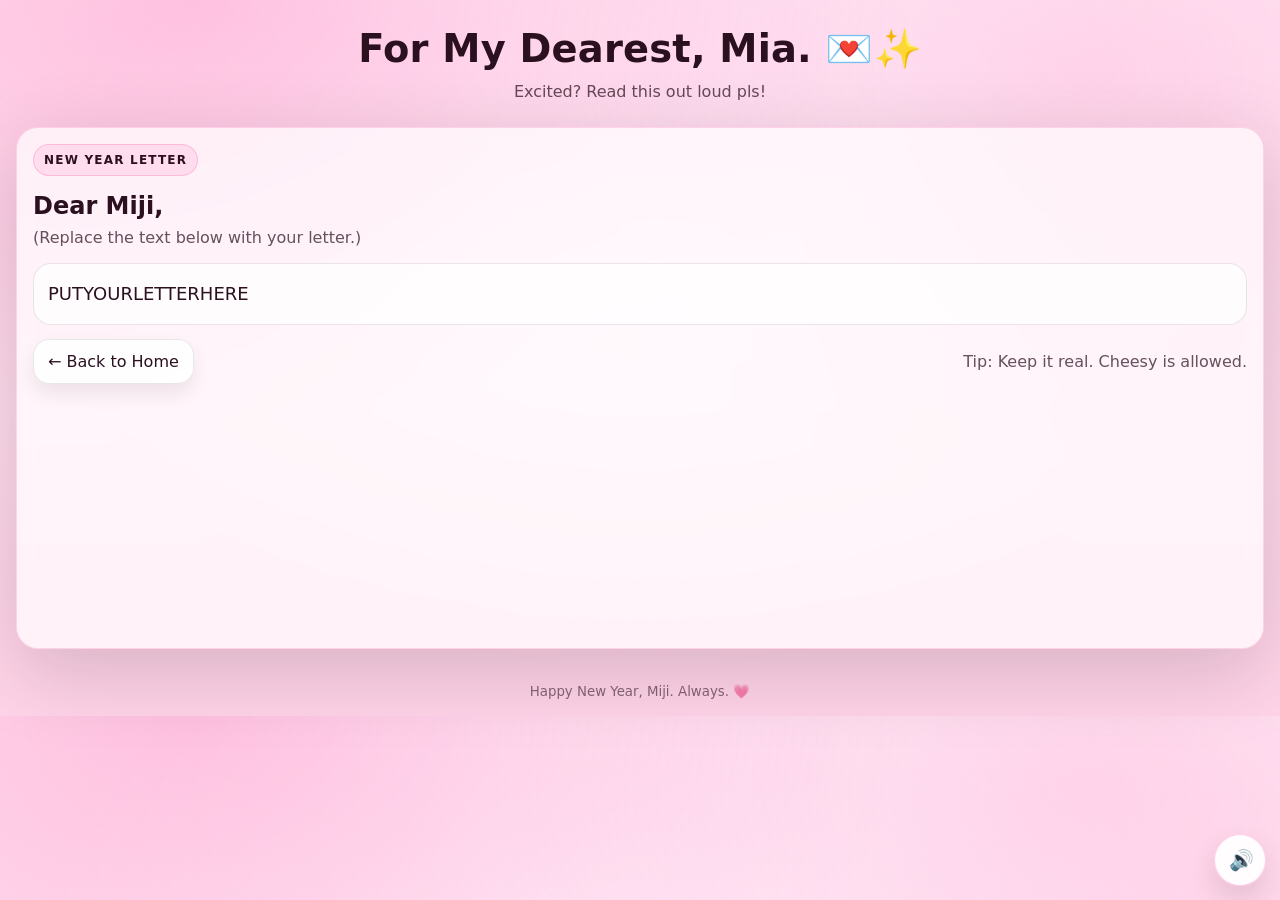
==== letter.html @ 20e090d8 "Add files via upload" ====
<!doctype html>
<html lang="en">
<head>
  <meta charset="utf-8" />
  <meta name="viewport" content="width=device-width, initial-scale=1" />
  <title>Eto na yung letter boiiii!! 💌</title>
  <link rel="stylesheet" href="style.css" />
</head>

<body class="letter-page">
  <div class="hearts" id="hearts"></div>
  <div class="sparkles" aria-hidden="true"></div>

  <!-- Music Toggle (same as index) -->
  <button id="musicToggle" class="music-toggle" aria-label="Toggle music" title="Toggle music">
    🔊
  </button>

  <!-- Background Music (same file) -->
  <audio id="bgMusic" loop>
    <source src="assets/background.mp3" type="audio/mpeg">
  </audio>

  <header class="top">
    <h1>For My Dearest, Mia. 💌✨</h1>
    <p>Excited? Read this out loud pls!</p>
  </header>

  <main class="panel">
    <section class="game letter-card">
      <div>
        <div class="badge">NEW YEAR LETTER</div>
        <h2 style="margin:6px 0 0;">Dear Miji,</h2>
        <p class="muted" style="margin-top:8px;">(Replace the text below with your letter.)</p>
      </div>

      <div class="letter-body">
        <p class="letter-text">PUTYOURLETTERHERE</p>
      </div>

      <div class="row" style="margin-top:14px; justify-content:space-between;">
        <a class="btn-link" href="index.html">← Back to Home</a>
        <span class="muted">Tip: Keep it real. Cheesy is allowed.</span>
      </div>
    </section>
  </main>

  <footer class="foot">
    <small>Happy New Year, Miji. Always. 💗</small>
  </footer>

  <script type="module">
    // simple heart float for letter page
    const heartsLayer = document.getElementById("hearts");
    function spawnHeart() {
      const el = document.createElement("div");
      el.className = "heart";
      const roll = Math.random();
      el.textContent = roll < 0.18 ? "🎆" : (roll < 0.42 ? "✨" : (roll < 0.75 ? "💖" : "💗"));
      el.style.left = Math.random() * 100 + "vw";
      el.style.setProperty("--drift", (Math.random() * 140 - 70) + "px");
      const dur = 5 + Math.random() * 6;
      el.style.animationDuration = dur + "s";
      el.style.fontSize = (16 + Math.random() * 24) + "px";
      heartsLayer.appendChild(el);
      setTimeout(() => el.remove(), (dur + 0.5) * 1000);
    }
    setInterval(spawnHeart, 170);
    for (let i=0;i<30;i++) setTimeout(spawnHeart, i*35);

    // music toggle (letter page standalone)
    const bgMusic = document.getElementById("bgMusic");
    const musicToggle = document.getElementById("musicToggle");
    const MUSIC_KEY = "miji_music_enabled_v1";
    const BASE_VOL = 0.35;

    function fadeTo(target, ms = 450) {
      if (!bgMusic) return;
      const start = bgMusic.volume ?? BASE_VOL;
      const t0 = performance.now();
      function step(t) {
        const p = Math.min(1, (t - t0) / ms);
        bgMusic.volume = start + (target - start) * p;
        if (p < 1) requestAnimationFrame(step);
      }
      requestAnimationFrame(step);
    }

    function setIcon() {
      const enabled = localStorage.getItem(MUSIC_KEY) !== "0";
      musicToggle.textContent = enabled ? "🔊" : "🔇";
    }

    async function startIfEnabled() {
      const enabled = localStorage.getItem(MUSIC_KEY) !== "0";
      setIcon();
      if (!enabled) return;

      bgMusic.volume = 0;
      try {
        await bgMusic.play();
        fadeTo(BASE_VOL, 600);
      } catch {
        // blocked until user interaction
      }
    }

    musicToggle.addEventListener("click", async () => {
      const enabled = localStorage.getItem(MUSIC_KEY) !== "0";
      if (enabled) {
        localStorage.setItem(MUSIC_KEY, "0");
        fadeTo(0, 350);
        setTimeout(() => bgMusic.pause(), 360);
      } else {
        localStorage.setItem(MUSIC_KEY, "1");
        try {
          bgMusic.volume = 0;
          await bgMusic.play();
          fadeTo(BASE_VOL, 600);
        } catch {}
      }
      setIcon();
    });

    // start music after first click anywhere
    document.addEventListener("click", () => startIfEnabled(), { once: true });
    setIcon();
  </script>
</body>
</html>
---- style.css ----
:root{
  --bg1:#ffe6f1;
  --bg2:#ffd0e6;

  --text:#2b1020;
  --soft: rgba(43,16,32,.72);

  --card: rgba(255,255,255,.78);
  --pink: #ff4da6;
  --pink2:#ff87c7;
  --shadow: rgba(34,10,20,.12);
}

*{ box-sizing:border-box; }

body{
  margin:0;
  color: var(--text);
  background:
    radial-gradient(900px 500px at 15% 0%, rgba(255, 77, 166, .18), transparent 60%),
    radial-gradient(900px 520px at 85% 10%, rgba(255, 135, 199, .18), transparent 60%),
    radial-gradient(700px 500px at 50% 45%, rgba(255,255,255,.65), transparent 65%),
    linear-gradient(180deg, var(--bg1), var(--bg2));
  overflow-x:hidden;
  font-family: system-ui, -apple-system, Segoe UI, Roboto, Arial, sans-serif;
}

.top{
  padding: 26px 16px 10px;
  text-align:center;
  position: relative;
  z-index: 1;
}

.top h1{
  margin:0;
  font-size: clamp(26px, 3vw, 40px);
  letter-spacing: .2px;
}

.top p{
  margin: 10px auto 0;
  max-width: 860px;
  color: var(--soft);
}

.panel{
  padding: 16px;
  position: relative;
  z-index: 1;
}

.game{
  background: rgba(255,255,255,.65);
  border-radius: 22px;
  padding: 16px;
  min-height: 58vh;
  box-shadow: 0 18px 50px var(--shadow);
  border: 1px solid rgba(43,16,32,.08);
  backdrop-filter: blur(8px);
}

.foot{
  padding: 16px;
  text-align:center;
  opacity:.8;
  position: relative;
  z-index: 1;
  color: var(--soft);
}

.muted{ color: var(--soft); }
.big{ font-size: 20px; }

.row{ display:flex; gap:10px; flex-wrap:wrap; align-items:center; }
.grid{ display:grid; gap:10px; }

.card{
  background: var(--card);
  border: 1px solid rgba(43,16,32,.08);
  border-radius: 18px;
  padding: 14px;
  box-shadow: 0 10px 26px rgba(34,10,20,.08);
}

button{
  padding: 12px 14px;
  border: 0;
  border-radius: 16px;
  background: rgba(255,255,255,.92);
  color: var(--text);
  cursor:pointer;
  transition: transform .08s ease, filter .08s ease;
  box-shadow: 0 10px 20px rgba(34,10,20,.08);
  border: 1px solid rgba(43,16,32,.10);
}

button:hover{ transform: translateY(-1px); filter: brightness(1.03); }
button:active{ transform: translateY(0px) scale(.99); }
button:disabled{ opacity: .6; cursor:not-allowed; }

.btn-danger{
  background: rgba(255, 77, 166, .12);
  border: 1px solid rgba(255, 77, 166, .25);
}

.btn-link{
  display:inline-block;
  padding: 12px 14px;
  border-radius: 16px;
  background: rgba(255,255,255,.92);
  border: 1px solid rgba(43,16,32,.10);
  color: var(--text);
  text-decoration: none;
  transition: transform .08s ease, filter .08s ease;
  box-shadow: 0 10px 20px rgba(34,10,20,.08);
}
.btn-link:hover{ transform: translateY(-1px); filter: brightness(1.03); }
.btn-link:active{ transform: translateY(0px) scale(.99); }

/* Progress bar */
.progress-wrap{ display:grid; gap:8px; }
.progress{
  width: 100%;
  height: 14px;
  border-radius: 999px;
  background: rgba(43,16,32,.08);
  border: 1px solid rgba(43,16,32,.10);
  overflow:hidden;
}
.progress > .bar{
  height: 100%;
  width: 0%;
  background: linear-gradient(90deg, var(--pink), var(--pink2));
  border-radius: 999px;
  transition: width .35s ease;
}

/* Floating hearts background */
.hearts{
  position: fixed;
  inset: 0;
  pointer-events: none;
  overflow: hidden;
  z-index: 0;
}

.heart{
  position:absolute;
  bottom: -60px;
  font-size: 18px;
  opacity: .75;
  animation: floatUp linear forwards;
  filter: drop-shadow(0 6px 10px rgba(34,10,20,.15));
}

@keyframes floatUp{
  to{
    transform: translateY(-115vh) translateX(var(--drift));
    opacity: 0;
  }
}

/* Reward Modal */
.modal{
  position: fixed;
  inset: 0;
  display: none;
  place-items: center;
  background: rgba(43,16,32,.28);
  z-index: 9999;
  padding: 18px;
}
.modal.show{ display: grid; }

.modal-card{
  width: min(520px, 100%);
  background: rgba(255,255,255,.92);
  border: 1px solid rgba(43,16,32,.10);
  border-radius: 22px;
  padding: 18px 16px 16px;
  text-align: center;
  box-shadow: 0 20px 70px rgba(34,10,20,.18);
  backdrop-filter: blur(10px);
  animation: popIn .18s ease-out;
}

@keyframes popIn{
  from{ transform: scale(.96); opacity:.2; }
  to{ transform: scale(1); opacity:1; }
}

.gift-icon{ font-size: 48px; margin-bottom: 6px; }
.modal-title{ font-size: 20px; font-weight: 800; margin-bottom: 10px; }
.modal-word{
  font-size: 26px;
  font-weight: 900;
  letter-spacing: 1px;
  padding: 12px 14px;
  border-radius: 16px;
  background: rgba(255, 77, 166, .10);
  border: 1px solid rgba(255, 77, 166, .25);
  margin: 0 auto;
}
.modal-sub{ margin-top: 10px; color: var(--soft); }

/* Letter page */
.letter-page{
  background:
    radial-gradient(1200px 700px at 15% 0%, rgba(255, 77, 166, .26), transparent 60%),
    radial-gradient(1000px 700px at 85% 10%, rgba(255, 135, 199, .22), transparent 60%),
    radial-gradient(900px 700px at 50% 30%, rgba(255, 240, 250, .85), transparent 65%),
    linear-gradient(180deg, #ffe9f4, #ffd3e8);
}

.letter-card{
  border: 1px solid rgba(255, 77, 166, .20);
  box-shadow: 0 22px 80px rgba(34,10,20,.18);
  background: rgba(255,255,255,.70);
}

.badge{
  display:inline-block;
  font-weight: 900;
  letter-spacing: 1.2px;
  font-size: 12px;
  padding: 8px 10px;
  border-radius: 999px;
  background: rgba(255, 77, 166, .12);
  border: 1px solid rgba(255, 77, 166, .25);
  margin-bottom: 10px;
}

.letter-body{
  margin-top: 10px;
  padding: 14px;
  border-radius: 18px;
  background: rgba(255, 255, 255, .72);
  border: 1px solid rgba(43,16,32,.10);
}
.letter-text{
  font-size: 18px;
  line-height: 1.75;
  margin: 0;
}

/* Sparkles overlay */
.sparkles{
  position: fixed;
  inset: 0;
  pointer-events: none;
  z-index: 0;
  background:
    radial-gradient(2px 2px at 20% 30%, rgba(255,255,255,.9), transparent 60%),
    radial-gradient(2px 2px at 80% 40%, rgba(255,255,255,.85), transparent 60%),
    radial-gradient(1.5px 1.5px at 60% 20%, rgba(255,255,255,.75), transparent 60%),
    radial-gradient(2px 2px at 35% 70%, rgba(255,255,255,.85), transparent 60%),
    radial-gradient(1.5px 1.5px at 70% 75%, rgba(255,255,255,.75), transparent 60%);
  animation: twinkle 2.8s ease-in-out infinite alternate;
  opacity: .8;
}
@keyframes twinkle{
  from{ filter: brightness(1); transform: translateY(0px); }
  to{ filter: brightness(1.25); transform: translateY(-2px); }
}

/* Music toggle button */
.music-toggle{
  position: fixed;
  right: 14px;
  bottom: 14px;
  z-index: 10000;
  width: 52px;
  height: 52px;
  border-radius: 999px;
  display: grid;
  place-items: center;
  font-size: 20px;
  background: rgba(255,255,255,.95);
  border: 1px solid rgba(255, 77, 166, .25);
  box-shadow: 0 14px 30px rgba(34,10,20,.12);
}

/* LOCKED LETTER GATE */
.letter-gate{
  position: relative;
  border-radius: 20px;
  padding: 14px;
  background: rgba(255,255,255,.70);
  border: 1px solid rgba(43,16,32,.10);
  box-shadow: 0 12px 30px rgba(34,10,20,.10);
  overflow: hidden;
}

.letter-btn{
  display:block;
  text-align:center;
  padding: 14px 14px;
  border-radius: 18px;
  font-weight: 900;
  letter-spacing: .3px;
  text-decoration:none;
  color: var(--text);
  background: linear-gradient(90deg, rgba(255, 77, 166, .20), rgba(255, 135, 199, .20));
  border: 1px solid rgba(255, 77, 166, .25);
  box-shadow: 0 12px 22px rgba(34,10,20,.10);
}

.letter-gate.locked .letter-btn{
  opacity: .65;
  filter: grayscale(.15);
  pointer-events: none;
}

.chains{
  position:absolute;
  inset: -20px;
  background:
    repeating-linear-gradient(45deg, rgba(43,16,32,.18) 0 10px, rgba(43,16,32,.05) 10px 20px),
    repeating-linear-gradient(-45deg, rgba(43,16,32,.18) 0 10px, rgba(43,16,32,.05) 10px 20px);
  opacity: .55;
  mix-blend-mode: multiply;
}

.heart-lock{
  position:absolute;
  top: 50%;
  left: 50%;
  transform: translate(-50%, -50%);
  font-size: 44px;
  filter: drop-shadow(0 10px 14px rgba(34,10,20,.15));
}

.heart-key{
  position:absolute;
  left: -120px;
  top: 50%;
  transform: translateY(-50%);
  font-size: 40px;
  opacity: 0;
}

.letter-gate.unlocked .chains,
.letter-gate.unlocked .heart-lock,
.letter-gate.unlocked .heart-key{
  display:none;
}

.letter-gate.unlocking .heart-key{
  opacity: 1;
  animation: keyIn 1.2s ease forwards;
}

.letter-gate.unlocking .heart-lock{
  animation: lockPop 1.2s ease forwards;
}

.letter-gate.unlocking .chains{
  animation: chainsFade 1.2s ease forwards;
}

@keyframes keyIn{
  0%{ left:-120px; transform: translateY(-50%) rotate(-20deg); }
  60%{ left: 52%; transform: translate(-50%, -50%) rotate(0deg); }
  100%{ left: 120%; transform: translateY(-50%) rotate(20deg); opacity:0; }
}

@keyframes lockPop{
  0%{ transform: translate(-50%, -50%) scale(1); opacity:1; }
  60%{ transform: translate(-50%, -50%) scale(1.05) rotate(8deg); opacity:1; }
  100%{ transform: translate(-50%, -50%) scale(.6) rotate(-10deg); opacity:0; }
}

@keyframes chainsFade{
  from{ opacity:.55; }
  to{ opacity:0; }
}

/* Dramatic unlock glow + pulse */
.letter-gate.unlocking{
  outline: 2px solid rgba(255, 77, 166, .25);
  box-shadow: 0 0 0 8px rgba(255, 77, 166, .10), 0 20px 60px rgba(34,10,20,.18);
}

.letter-gate.unlocked{
  outline: 2px solid rgba(255, 77, 166, .18);
  box-shadow: 0 0 0 10px rgba(255, 135, 199, .12), 0 20px 70px rgba(34,10,20,.16);
}

.letter-gate.unlocked .letter-btn{
  animation: pulseGlow 1.4s ease-in-out infinite;
}

@keyframes pulseGlow{
  0%, 100%{
    transform: translateY(0);
    box-shadow: 0 12px 22px rgba(34,10,20,.10);
    filter: brightness(1);
  }
  50%{
    transform: translateY(-1px);
    box-shadow: 0 16px 30px rgba(34,10,20,.14);
    filter: brightness(1.06);
  }
}

/* Confetti particles */
.confetti{
  position: fixed;
  top: -12px;
  left: 0;
  width: 10px;
  height: 14px;
  border-radius: 3px;
  z-index: 9998;
  pointer-events: none;
  opacity: .95;
  animation: confettiFall linear forwards;
}

@keyframes confettiFall{
  to{
    transform: translate3d(var(--dx), 110vh, 0) rotate(var(--rot));
    opacity: 0;
  }
}

/* Flash overlay */
.unlock-flash{
  position: fixed;
  inset: 0;
  z-index: 9997;
  pointer-events: none;
  background: radial-gradient(circle at 50% 45%, rgba(255,255,255,.85), transparent 55%);
  opacity: 0;
}
.unlock-flash.play{
  animation: flash 700ms ease-out forwards;
}
@keyframes flash{
  0%{ opacity:0; }
  35%{ opacity:.55; }
  100%{ opacity:0; }
}

@media (max-width: 480px) {
  .row{ flex-direction: column; align-items: stretch; }
}
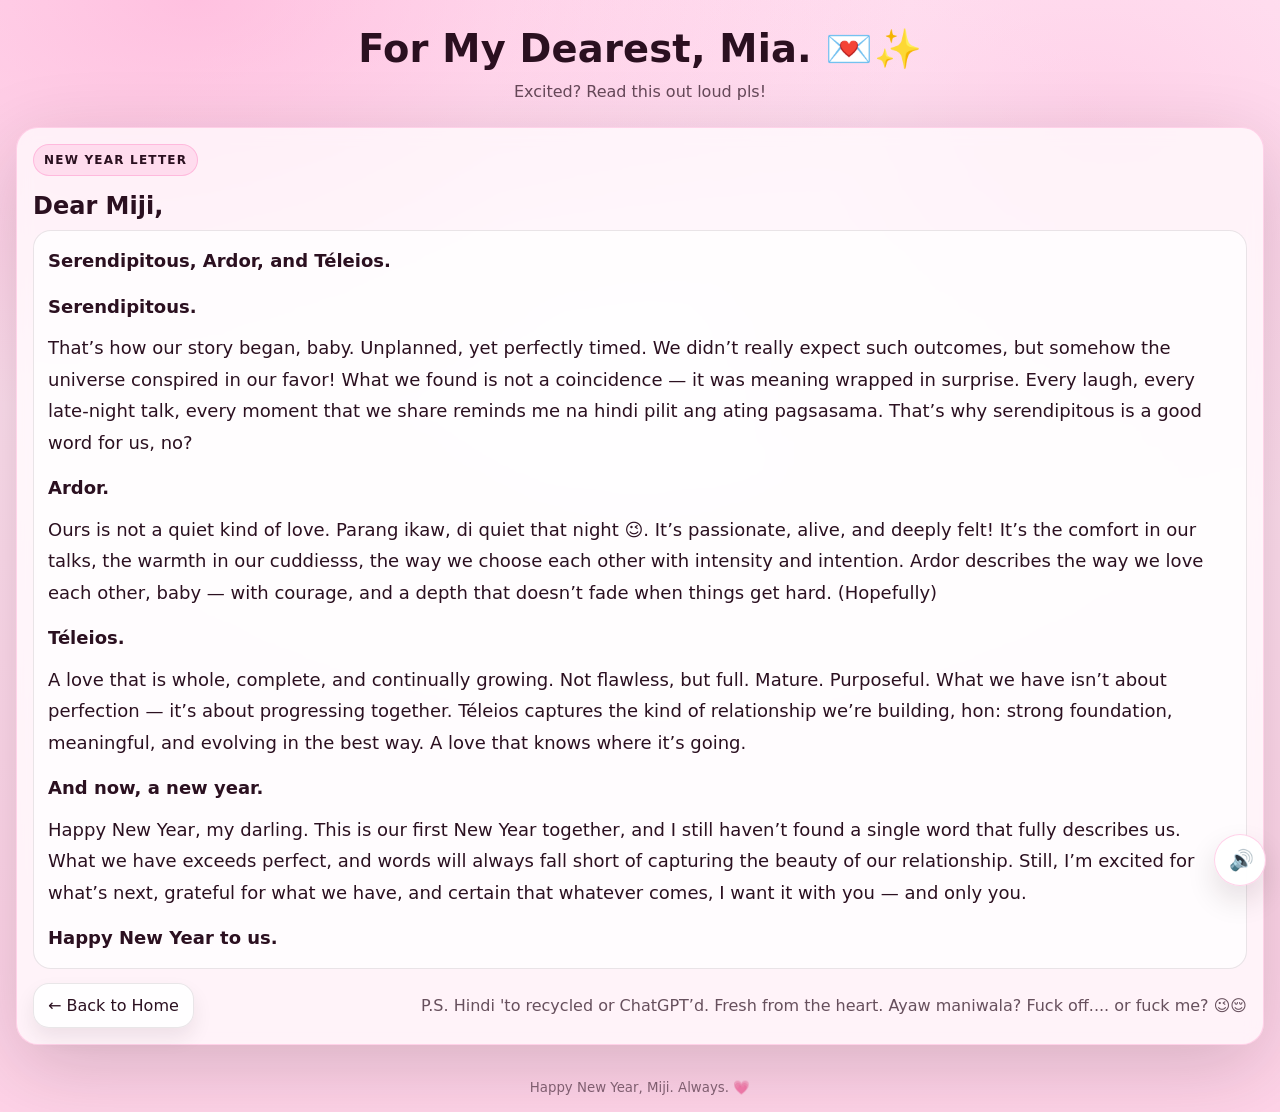
==== commit 2f467f42: "Revise letter content and enhance formatting Updated the letter content and improved formatting." ====
--- a/letter.html
+++ b/letter.html
@@ -11,12 +11,12 @@
   <div class="hearts" id="hearts"></div>
   <div class="sparkles" aria-hidden="true"></div>
 
-  <!-- Music Toggle (same as index) -->
+  <!-- Music Toggle -->
   <button id="musicToggle" class="music-toggle" aria-label="Toggle music" title="Toggle music">
     🔊
   </button>
 
-  <!-- Background Music (same file) -->
+  <!-- Background Music -->
   <audio id="bgMusic" loop>
     <source src="assets/background.mp3" type="audio/mpeg">
   </audio>
@@ -31,16 +31,61 @@
       <div>
         <div class="badge">NEW YEAR LETTER</div>
         <h2 style="margin:6px 0 0;">Dear Miji,</h2>
-        <p class="muted" style="margin-top:8px;">(Replace the text below with your letter.)</p>
       </div>
 
+      <!-- Letter Content -->
       <div class="letter-body">
-        <p class="letter-text">PUTYOURLETTERHERE</p>
+        <div class="letter-text" style="white-space: normal;">
+          <p style="margin:0 0 14px;">
+            <strong>Serendipitous, Ardor, and Téleios.</strong>
+          </p>
+
+          <p style="margin:0 0 10px;"><strong>Serendipitous.</strong></p>
+          <p style="margin:0 0 14px;">
+            That’s how our story began, baby. Unplanned, yet perfectly timed.
+            We didn’t really expect such outcomes, but somehow the universe conspired in our favor!
+            What we found is not a coincidence — it was meaning wrapped in surprise.
+            Every laugh, every late-night talk, every moment that we share reminds me na hindi pilit ang ating pagsasama.
+            That’s why serendipitous is a good word for us, no?
+          </p>
+
+          <p style="margin:0 0 10px;"><strong>Ardor.</strong></p>
+          <p style="margin:0 0 14px;">
+            Ours is not a quiet kind of love. Parang ikaw, di quiet that night 😉.
+            It’s passionate, alive, and deeply felt!
+            It’s the comfort in our talks, the warmth in our cuddiesss, the way we choose each other with intensity and intention.
+            Ardor describes the way we love each other, baby — with courage, and a depth that doesn’t fade when things get hard. (Hopefully)
+          </p>
+
+          <p style="margin:0 0 10px;"><strong>Téleios.</strong></p>
+          <p style="margin:0 0 14px;">
+            A love that is whole, complete, and continually growing.
+            Not flawless, but full. Mature. Purposeful.
+            What we have isn’t about perfection — it’s about progressing together.
+            Téleios captures the kind of relationship we’re building, hon:
+            strong foundation, meaningful, and evolving in the best way.
+            A love that knows where it’s going.
+          </p>
+
+          <p style="margin:0 0 10px;"><strong>And now, a new year.</strong></p>
+          <p style="margin:0 0 14px;">
+            Happy New Year, my darling. This is our first New Year together, and I still haven’t found a single word that fully describes us.
+            What we have exceeds perfect, and words will always fall short of capturing the beauty of our relationship.
+            Still, I’m excited for what’s next, grateful for what we have, and certain that whatever comes,
+            I want it with you — and only you.
+          </p>
+
+          <p style="margin:0;">
+            <strong>Happy New Year to us.</strong>
+          </p>
+        </div>
       </div>
 
       <div class="row" style="margin-top:14px; justify-content:space-between;">
         <a class="btn-link" href="index.html">← Back to Home</a>
-        <span class="muted">Tip: Keep it real. Cheesy is allowed.</span>
+
+        <!-- If you want to keep it spicy but not nuclear, pick one below -->
+        <span class="muted">P.S. Hindi 'to recycled or ChatGPT’d. Fresh from the heart. Ayaw maniwala? Fuck off.... or fuck me? 😉😌</span>
       </div>
     </section>
   </main>
@@ -50,7 +95,7 @@
   </footer>
 
   <script type="module">
-    // simple heart float for letter page
+    // hearts float
     const heartsLayer = document.getElementById("hearts");
     function spawnHeart() {
       const el = document.createElement("div");
@@ -66,9 +111,9 @@
       setTimeout(() => el.remove(), (dur + 0.5) * 1000);
     }
     setInterval(spawnHeart, 170);
-    for (let i=0;i<30;i++) setTimeout(spawnHeart, i*35);
+    for (let i = 0; i < 30; i++) setTimeout(spawnHeart, i * 35);
 
-    // music toggle (letter page standalone)
+    // music toggle
     const bgMusic = document.getElementById("bgMusic");
     const musicToggle = document.getElementById("musicToggle");
     const MUSIC_KEY = "miji_music_enabled_v1";
@@ -76,7 +121,7 @@
 
     function fadeTo(target, ms = 450) {
       if (!bgMusic) return;
-      const start = bgMusic.volume ?? BASE_VOL;
+      const start = Number.isFinite(bgMusic.volume) ? bgMusic.volume : BASE_VOL;
       const t0 = performance.now();
       function step(t) {
         const p = Math.min(1, (t - t0) / ms);
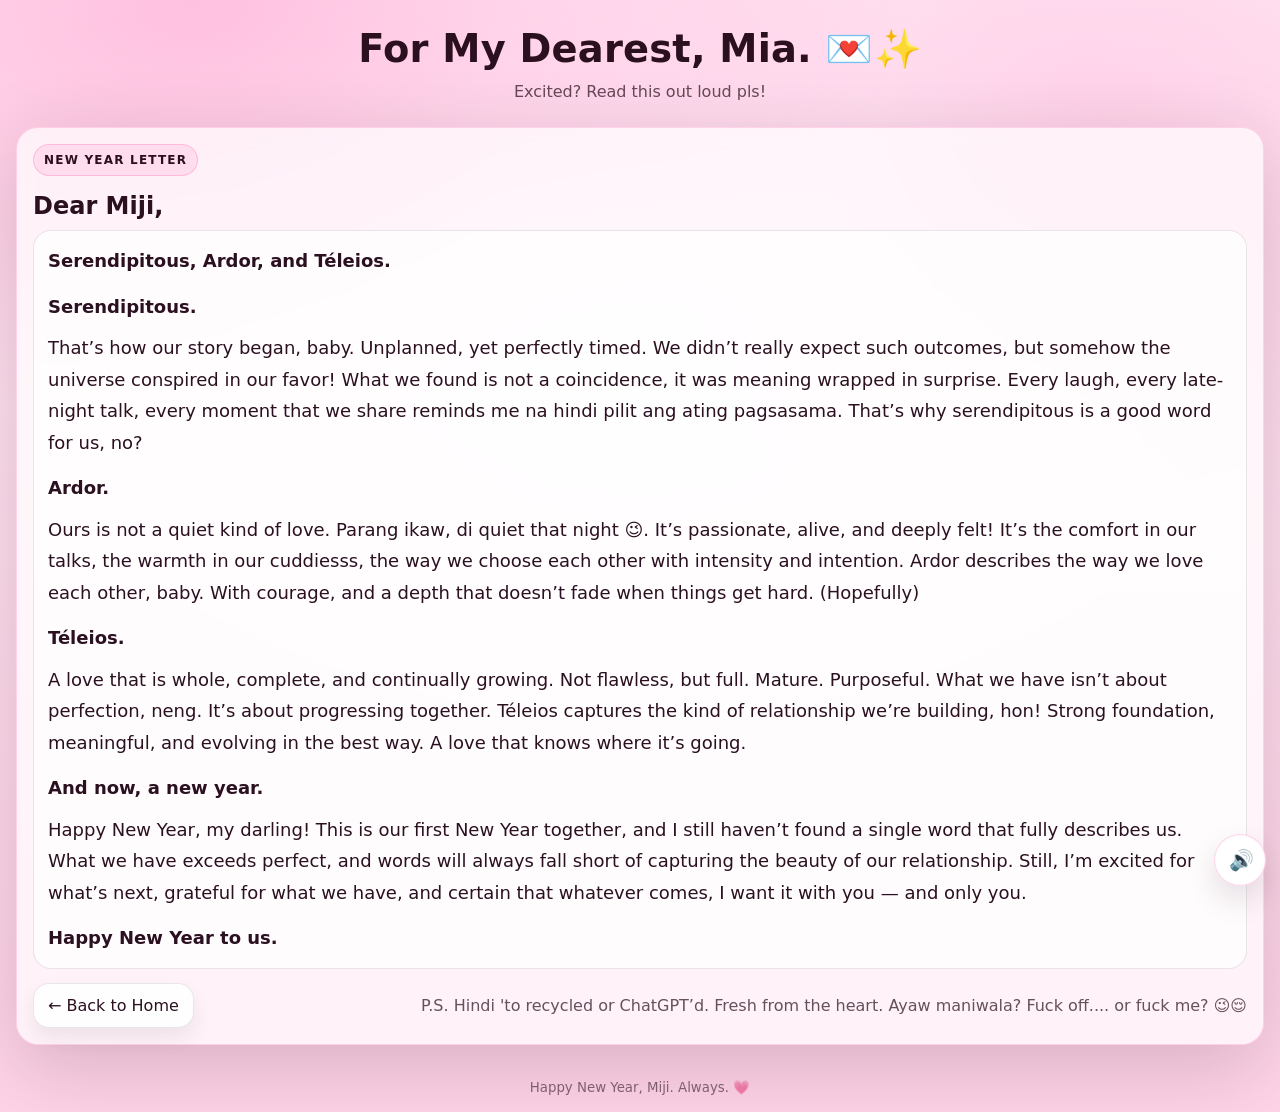
==== commit 0af9cf36: "Update letter.html" ====
--- a/letter.html
+++ b/letter.html
@@ -44,7 +44,7 @@
           <p style="margin:0 0 14px;">
             That’s how our story began, baby. Unplanned, yet perfectly timed.
             We didn’t really expect such outcomes, but somehow the universe conspired in our favor!
-            What we found is not a coincidence — it was meaning wrapped in surprise.
+            What we found is not a coincidence, it was meaning wrapped in surprise.
             Every laugh, every late-night talk, every moment that we share reminds me na hindi pilit ang ating pagsasama.
             That’s why serendipitous is a good word for us, no?
           </p>
@@ -54,22 +54,22 @@
             Ours is not a quiet kind of love. Parang ikaw, di quiet that night 😉.
             It’s passionate, alive, and deeply felt!
             It’s the comfort in our talks, the warmth in our cuddiesss, the way we choose each other with intensity and intention.
-            Ardor describes the way we love each other, baby — with courage, and a depth that doesn’t fade when things get hard. (Hopefully)
+            Ardor describes the way we love each other, baby. With courage, and a depth that doesn’t fade when things get hard. (Hopefully)
           </p>
 
           <p style="margin:0 0 10px;"><strong>Téleios.</strong></p>
           <p style="margin:0 0 14px;">
             A love that is whole, complete, and continually growing.
             Not flawless, but full. Mature. Purposeful.
-            What we have isn’t about perfection — it’s about progressing together.
-            Téleios captures the kind of relationship we’re building, hon:
-            strong foundation, meaningful, and evolving in the best way.
+            What we have isn’t about perfection, neng. It’s about progressing together.
+            Téleios captures the kind of relationship we’re building, hon!
+            Strong foundation, meaningful, and evolving in the best way.
             A love that knows where it’s going.
           </p>
 
           <p style="margin:0 0 10px;"><strong>And now, a new year.</strong></p>
           <p style="margin:0 0 14px;">
-            Happy New Year, my darling. This is our first New Year together, and I still haven’t found a single word that fully describes us.
+            Happy New Year, my darling! This is our first New Year together, and I still haven’t found a single word that fully describes us.
             What we have exceeds perfect, and words will always fall short of capturing the beauty of our relationship.
             Still, I’m excited for what’s next, grateful for what we have, and certain that whatever comes,
             I want it with you — and only you.
@@ -173,3 +173,4 @@
   </script>
 </body>
 </html>
+
